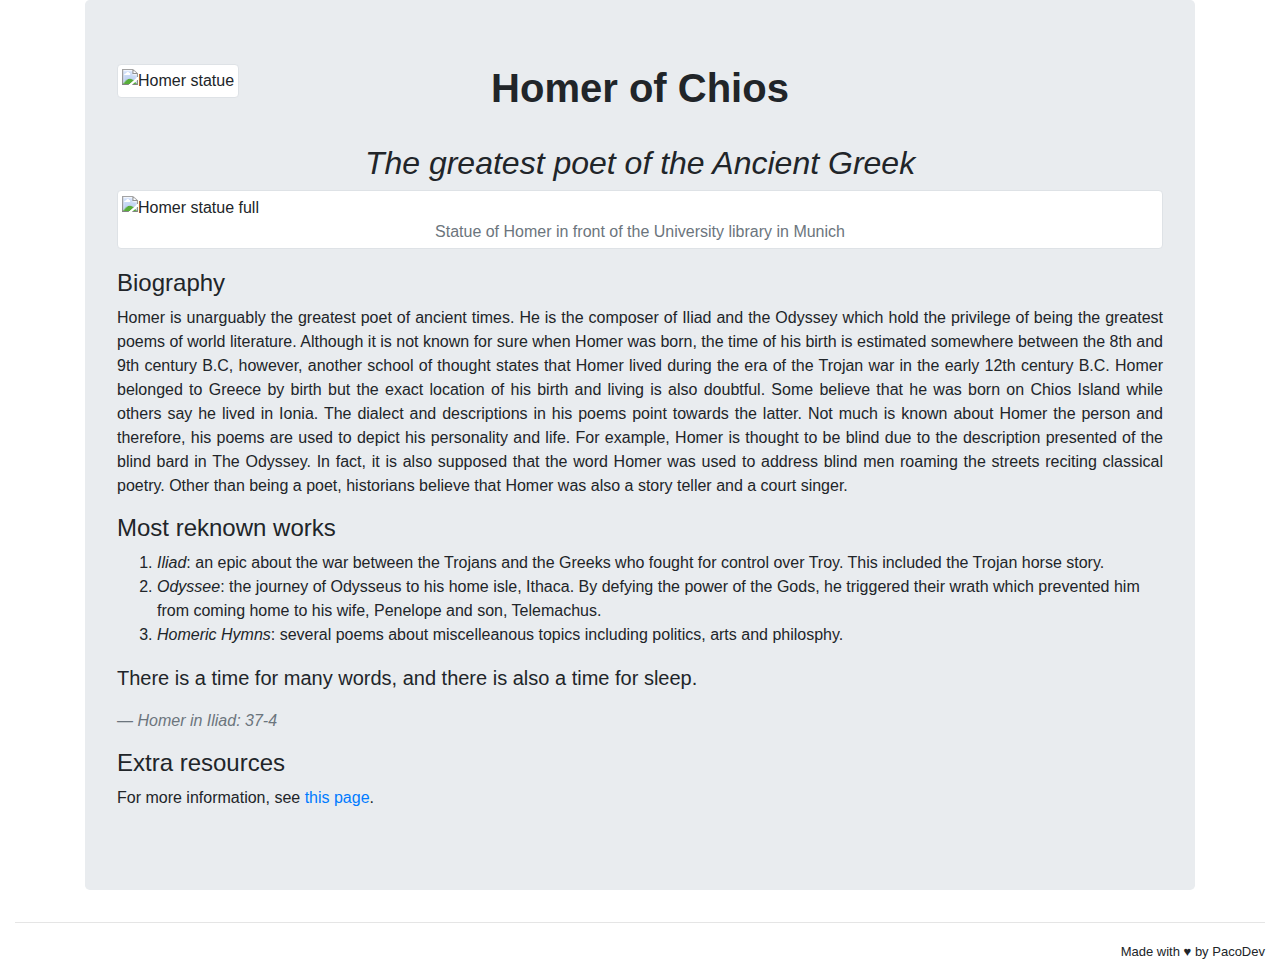
==== Homer.html @ 9a67265b "Homer page" ====
<!DOCTYPE html>
<html >
<head>
  <meta charset="UTF-8">
  <title>Create a New Pen</title>
  
  
  <link rel='stylesheet prefetch' href='https://cdnjs.cloudflare.com/ajax/libs/twitter-bootstrap/4.0.0-alpha.6/css/bootstrap.min.css'>

      <link rel="stylesheet" href="css/style.css">

  
</head>

<body>
  <!-- My awesome tribute page to the Father of the word epic: Homer -->
<style>
  <link href="https://fonts.googleapis.com/css?family=Lobster" rel="stylesheet" type="text/css">
</style>

<body>
  <div class='container-fluid'>
    <div class='container'>
      <div class='jumbotron'>
        <div class='row'>
          <div class='col-md-2'><img class='img-thumbnail' src="https://upload.wikimedia.org/wikipedia/commons/1/1c/Homer_British_Museum.jpg" alt="Homer statue" style='width:70px; height:88px' /></div>
          <div class='col-md-8'>
            <h1 class='text-center'><b>Homer of Chios</b></h1></div>
        </div>
        <br/>
        <h2 class='text-center'><em>The greatest poet of the Ancient Greek</em></h2>
        <div class='row'>
          <div class='col-md-12'>
            <div class='img-thumbnail' style="margin-bottom:20px;"><img src="http://www.famousauthors.org/famous-authors/homer.jpg" alt="Homer statue full" style="width:100%;" />
              <div class='caption text-center text-muted'>Statue of Homer in front of the University library in Munich</div>
            </div>
          </div>
        </div>

        <h4>Biography</h4>
        <p class='text-justify'>
          Homer is unarguably the greatest poet of ancient times. He is the composer of Iliad and the Odyssey which hold the privilege of being the greatest poems of world literature. Although it is not known for sure when Homer was born, the time of his birth
          is estimated somewhere between the 8th and 9th century B.C, however, another school of thought states that Homer lived during the era of the Trojan war in the early 12th century B.C. Homer belonged to Greece by birth but the exact location of
          his birth and living is also doubtful. Some believe that he was born on Chios Island while others say he lived in Ionia. The dialect and descriptions in his poems point towards the latter. Not much is known about Homer the person and therefore,
          his poems are used to depict his personality and life. For example, Homer is thought to be blind due to the description presented of the blind bard in The Odyssey. In fact, it is also supposed that the word Homer was used to address blind men
          roaming the streets reciting classical poetry. Other than being a poet, historians believe that Homer was also a story teller and a court singer.
        </p>
        <h4>Most reknown works</h4>
        <ol>
          <li><em>Iliad</em>: an epic about the war between the Trojans and the Greeks who fought for control over Troy. This included the Trojan horse story.</li>
          <li><em>Odyssee</em>: the journey of Odysseus to his home isle, Ithaca. By defying the power of the Gods, he triggered their wrath which prevented him from coming home to his wife, Penelope and son, Telemachus.</li>
          <li><em>Homeric Hymns</em>: several poems about miscelleanous topics including politics, arts and philosphy.</li>
        </ol>

        <blockquote class="blockquote font-monospace">
          <p>There is a time for many words, and there is also a time for sleep.</p>
          <footer class="blockquote-footer blockquote-reverse"><em>Homer in Iliad: 37-4</em></footer>
        </blockquote>

        <h4>Extra resources</h4>
        <p>For more information, see
          <a href="http://www.famousauthors.org/homer" target='_blank'>this page</a>.</p>

        <!--   Include footer for author info     -->

      </div>
    </div>
    <footer class='text-right'>
      <hr/>
      <p>
        <font size='2'>Made with &hearts; by PacoDev</font>
      </p>
    </footer>
  </div>
</body>
  
  
</body>
</html>
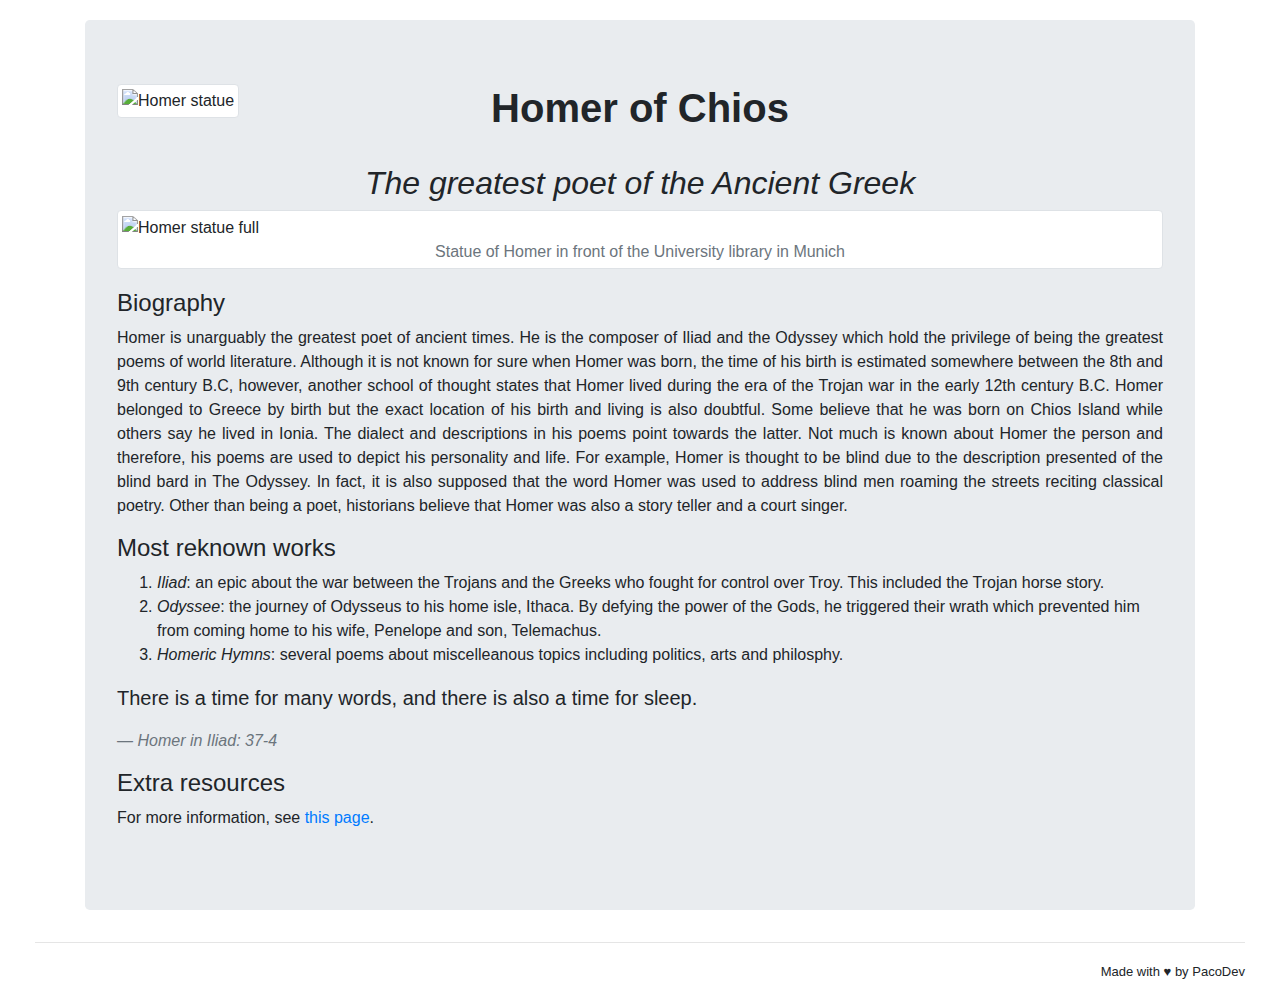
==== commit 2fa46d71: "Update title" ====
--- a/Homer.html
+++ b/Homer.html
@@ -2,12 +2,12 @@
 <html >
 <head>
   <meta charset="UTF-8">
-  <title>Create a New Pen</title>
+  <title>H24-2 // Homer of Chios</title>
   
   
   <link rel='stylesheet prefetch' href='https://cdnjs.cloudflare.com/ajax/libs/twitter-bootstrap/4.0.0-alpha.6/css/bootstrap.min.css'>
 
-      <link rel="stylesheet" href="css/style.css">
+      <link rel="stylesheet" href="stylesheets/homer.css">
 
   
 </head>
--- a/stylesheets/homer.css
+++ b/stylesheets/homer.css
@@ -0,0 +1,3 @@
+body{
+  margin:20px;
+}